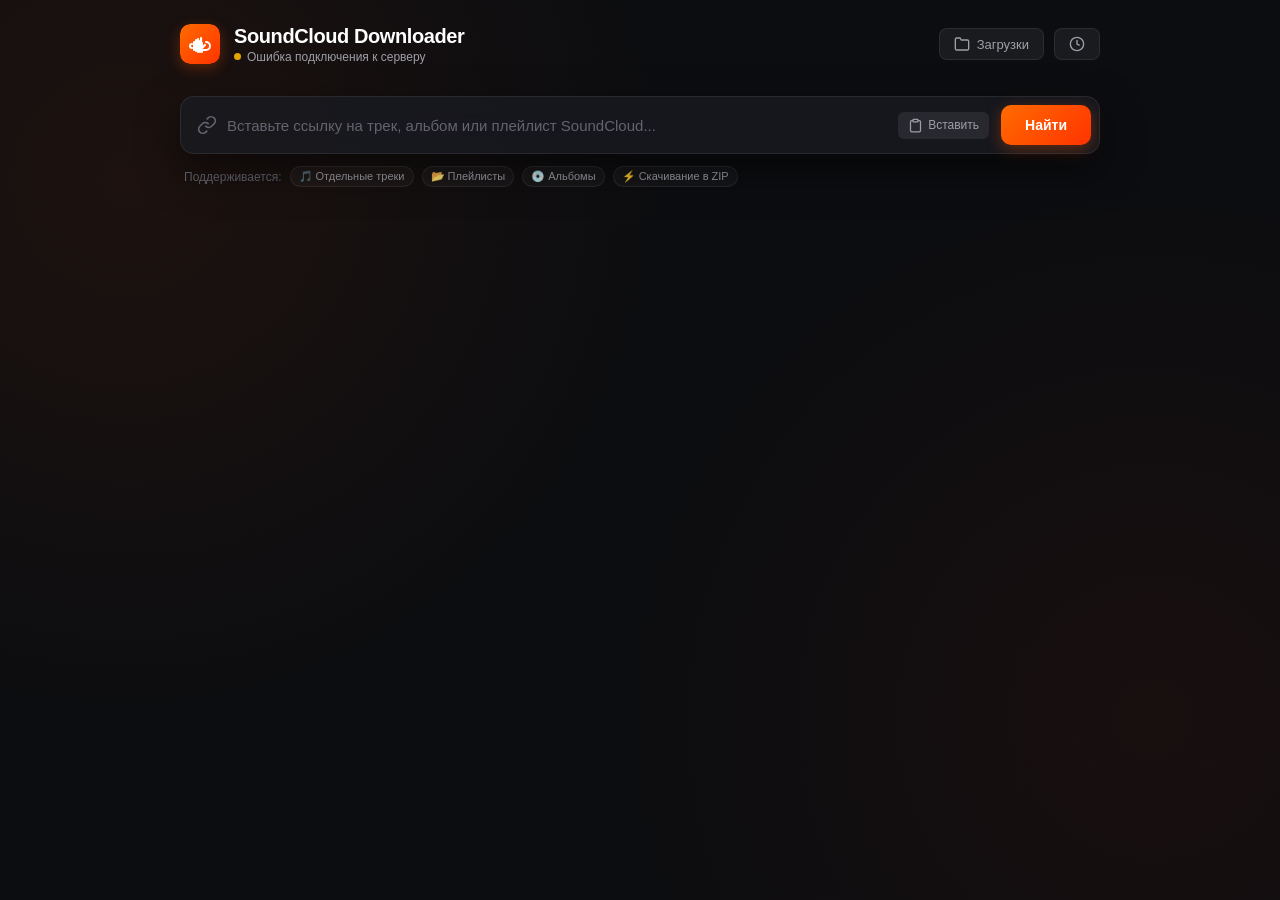
==== static/index.html @ 60feabe8 "feat: Initial commit of SoundCloud Downloader for macOS" ====
<!DOCTYPE html>
<html lang="ru">
<head>
  <meta charset="UTF-8">
  <meta name="viewport" content="width=device-width, initial-scale=1.0">
  <title>SoundCloud Downloader для Mac</title>
  <link rel="stylesheet" href="style.css">
  <link rel="preconnect" href="https://fonts.googleapis.com">
  <link rel="preconnect" href="https://fonts.gstatic.com" crossorigin>
  <link href="https://fonts.googleapis.com/css2?family=Inter:wght@400;500;600;700;800&display=swap" rel="stylesheet">
</head>
<body>
  <div class="window-container">
    <!-- Top Bar -->
    <header class="app-header">
      <div class="header-left">
        <div class="app-logo">
          <svg class="logo-icon" viewBox="0 0 40 40" fill="none">
            <rect width="40" height="40" rx="10" fill="url(#logo_grad)" />
            <!-- SoundCloud cloud & wave combined with download arrow -->
            <path d="M12 24C10.8954 24 10 23.1046 10 22C10 20.8954 10.8954 20 12 20M14 26V18M16 27V16M18 28V15M20 28V17M22 28V19" stroke="white" stroke-width="2" stroke-linecap="round"/>
            <path d="M26 18C28.2091 18 30 19.7909 30 22C30 24.2091 28.2091 26 26 26H22" stroke="white" stroke-width="2" stroke-linecap="round"/>
            <path d="M25 21L21 25M21 25L17 21M21 25V14" stroke="#FFF" stroke-width="2.2" stroke-linecap="round" stroke-linejoin="round"/>
            <defs>
              <linearGradient id="logo_grad" x1="0" y1="0" x2="40" y2="40" gradientUnits="userSpaceOnUse">
                <stop stop-color="#FF6B00"/>
                <stop offset="1" stop-color="#FF3300"/>
              </linearGradient>
            </defs>
          </svg>
        </div>
        <div class="header-titles">
          <h1 class="app-title">SoundCloud Downloader</h1>
          <div class="status-indicator" id="systemStatus">
            <span class="status-dot"></span>
            <span class="status-text" id="statusText">Проверка системы...</span>
          </div>
        </div>
      </div>

      <div class="header-right">
        <button class="nav-btn" id="folderBtn" title="Папка сохранения">
          <svg width="16" height="16" viewBox="0 0 24 24" fill="none" stroke="currentColor" stroke-width="2">
            <path d="M22 19a2 2 0 0 1-2 2H4a2 2 0 0 1-2-2V5a2 2 0 0 1 2-2h5l2 3h9a2 2 0 0 1 2 2z"></path>
          </svg>
          <span class="folder-label" id="currentFolderLabel">Загрузки</span>
        </button>
        <button class="nav-btn" id="historyBtn" title="История загрузок">
          <svg width="16" height="16" viewBox="0 0 24 24" fill="none" stroke="currentColor" stroke-width="2">
            <circle cx="12" cy="12" r="10"></circle>
            <polyline points="12 6 12 12 16 14"></polyline>
          </svg>
          <span class="badge" id="historyBadge" style="display: none;">0</span>
        </button>
      </div>
    </header>

    <!-- Smart Clipboard Detection Toast -->
    <div class="clipboard-toast" id="clipboardToast" style="display: none;">
      <div class="toast-left">
        <div class="toast-icon">📋</div>
        <div class="toast-info">
          <div class="toast-title">Ссылка SoundCloud в буфере обмена</div>
          <div class="toast-url" id="toastUrlText">https://soundcloud.com/...</div>
        </div>
      </div>
      <div class="toast-actions">
        <button class="toast-action-btn primary" id="toastLoadBtn">Загрузить</button>
        <button class="toast-action-btn dismiss" id="toastDismissBtn" title="Скрыть">&times;</button>
      </div>
    </div>

    <!-- Main Content Area -->
    <main class="main-content">
      <!-- Search & Input Section -->
      <section class="search-section">
        <div class="search-card">
          <div class="input-wrapper">
            <svg class="search-icon" width="20" height="20" viewBox="0 0 24 24" fill="none" stroke="currentColor" stroke-width="2">
              <path d="M10 13a5 5 0 0 0 7.54.54l3-3a5 5 0 0 0-7.07-7.07l-1.72 1.71"></path>
              <path d="M14 11a5 5 0 0 0-7.54-.54l-3 3a5 5 0 0 0 7.07 7.07l1.71-1.71"></path>
            </svg>
            <input 
              type="text" 
              id="urlInput" 
              placeholder="Вставьте ссылку на трек, альбом или плейлист SoundCloud..." 
              autocomplete="off" 
              spellcheck="false"
            />
            <div class="input-actions">
              <button class="action-btn" id="pasteBtn" title="Вставить из буфера обмена">
                <svg width="15" height="15" viewBox="0 0 24 24" fill="none" stroke="currentColor" stroke-width="2">
                  <path d="M16 4h2a2 2 0 0 1 2 2v14a2 2 0 0 1-2 2H6a2 2 0 0 1-2-2V6a2 2 0 0 1 2-2h2"></path>
                  <rect x="8" y="2" width="8" height="4" rx="1" ry="1"></rect>
                </svg>
                <span>Вставить</span>
              </button>
              <button class="action-btn icon-only" id="clearBtn" title="Очистить" style="display: none;">
                <svg width="14" height="14" viewBox="0 0 24 24" fill="none" stroke="currentColor" stroke-width="2">
                  <line x1="18" y1="6" x2="6" y2="18"></line>
                  <line x1="6" y1="6" x2="18" y2="18"></line>
                </svg>
              </button>
            </div>
          </div>
          <button class="submit-btn" id="fetchBtn">
            <span class="btn-text">Найти</span>
            <div class="spinner" id="fetchSpinner" style="display: none;"></div>
          </button>
        </div>

        <div class="quick-hints">
          <span class="hint-title">Поддерживается:</span>
          <span class="hint-tag">🎵 Отдельные треки</span>
          <span class="hint-tag">📂 Плейлисты</span>
          <span class="hint-tag">💿 Альбомы</span>
          <span class="hint-tag">⚡ Скачивание в ZIP</span>
        </div>
      </section>

      <!-- Error Banner -->
      <div class="alert-banner" id="errorBanner" style="display: none;">
        <svg width="18" height="18" viewBox="0 0 24 24" fill="none" stroke="currentColor" stroke-width="2">
          <circle cx="12" cy="12" r="10"></circle>
          <line x1="12" y1="8" x2="12" y2="12"></line>
          <line x1="12" y1="16" x2="12.01" y2="16"></line>
        </svg>
        <span id="errorMessage">Ошибка загрузки данных</span>
        <button class="alert-close" id="errorCloseBtn">&times;</button>
      </div>

      <!-- Result Container (Populated when info is loaded) -->
      <section class="result-section" id="resultSection" style="display: none;">
        <!-- Single Track Card -->
        <div class="media-card track-view" id="trackView" style="display: none;">
          <div class="media-main">
            <div class="artwork-wrapper">
              <img id="trackArtwork" src="" alt="Cover" class="media-artwork"/>
              <div class="ambient-glow" id="trackGlow"></div>
              <div class="type-pill">Трек</div>
            </div>
            <div class="media-details">
              <div class="artist-row">
                <span class="artist-name" id="trackArtist">Артист</span>
              </div>
              <h2 class="media-title" id="trackTitle">Название трека</h2>
              <div class="media-meta">
                <span class="meta-item" id="trackDuration">--:--</span>
                <span class="meta-dot">•</span>
                <span class="meta-item" id="trackGenre">SoundCloud</span>
              </div>

              <!-- Source Stream Info Badge -->
              <div class="source-info-bar" id="trackSourceBar">
                <div class="source-badge">
                  <span class="source-icon">⚡</span>
                  <span class="source-label">Исходный стрим SoundCloud:</span>
                  <strong class="source-value" id="trackSourceValue">Определение...</strong>
                </div>
                <div class="source-sub" id="trackSourceSub">Максимально доступное качество на серверах SoundCloud</div>
              </div>
            </div>
          </div>

          <div class="download-config-panel">
            <h3 class="config-title">Настройки качества:</h3>
            <div class="quality-grid" id="trackQualityGrid">
              <!-- Dynamically populated or default options -->
            </div>

            <!-- Quality notice / warning for FLAC, WAV, Direct -->
            <div class="quality-notice" id="trackQualityNotice" style="display: none;">
              <svg width="16" height="16" viewBox="0 0 24 24" fill="none" stroke="currentColor" stroke-width="2">
                <circle cx="12" cy="12" r="10"></circle>
                <line x1="12" y1="16" x2="12" y2="12"></line>
                <line x1="12" y1="8" x2="12.01" y2="8"></line>
              </svg>
              <span id="trackQualityNoticeText"></span>
            </div>

            <div class="options-row">
              <label class="toggle-control">
                <input type="checkbox" id="trackEmbedArtwork" checked>
                <span class="toggle-slider"></span>
                <span class="toggle-text">Вшить оригинальную обложку</span>
              </label>
              <label class="toggle-control">
                <input type="checkbox" id="trackEmbedMetadata" checked>
                <span class="toggle-slider"></span>
                <span class="toggle-text">Записать ID3 теги (Артист, Название)</span>
              </label>
              <label class="toggle-control" title="Увеличивает громкость только тех треков, которые записаны слишком тихо. Обычные громкие треки оставляет без изменений.">
                <input type="checkbox" id="trackNormalizeQuiet" checked>
                <span class="toggle-slider"></span>
                <span class="toggle-text">⚡ Умное усиление тихих треков</span>
              </label>
            </div>

            <div class="cta-row">
              <button class="primary-download-btn" id="downloadTrackBtn">
                <svg width="18" height="18" viewBox="0 0 24 24" fill="none" stroke="currentColor" stroke-width="2.5">
                  <path d="M21 15v4a2 2 0 0 1-2 2H5a2 2 0 0 1-2-2v-4"></path>
                  <polyline points="7 10 12 15 17 10"></polyline>
                  <line x1="12" y1="15" x2="12" y2="3"></line>
                </svg>
                <span id="downloadTrackBtnText">Скачать трек</span>
              </button>
            </div>
          </div>
        </div>

        <!-- Playlist / Album Card -->
        <div class="media-card playlist-view" id="playlistView" style="display: none;">
          <div class="playlist-header">
            <div class="artwork-wrapper">
              <img id="playlistArtwork" src="" alt="Playlist Cover" class="media-artwork"/>
              <div class="ambient-glow" id="playlistGlow"></div>
              <div class="type-pill" id="playlistTypeBadge">Плейлист</div>
            </div>
            <div class="playlist-info">
              <div class="artist-row">
                <span class="artist-name" id="playlistArtist">Артист</span>
              </div>
              <h2 class="media-title" id="playlistTitle">Название альбома</h2>
              <div class="playlist-stats">
                <span class="stat-pill" id="playlistTrackCount">0 треков</span>
                <span class="stat-pill" id="playlistDuration">0 мин</span>
              </div>
              <div class="source-info-bar" id="playlistSourceBar">
                <div class="source-badge">
                  <span class="source-icon">⚡</span>
                  <span class="source-label">Исходный стрим SoundCloud:</span>
                  <strong class="source-value" id="playlistSourceValue">Определение...</strong>
                </div>
              </div>
            </div>
          </div>

          <!-- Playlist Download Format Selection -->
          <div class="download-format-box">
            <div class="box-title">Формат сохранения плейлиста:</div>
            <div class="format-choice-cards">
              <div class="choice-card active" id="choiceZip" data-format="zip">
                <div class="choice-icon">
                  <svg width="24" height="24" viewBox="0 0 24 24" fill="none" stroke="currentColor" stroke-width="2">
                    <path d="M21 16V8a2 2 0 0 0-1-1.73l-7-4a2 2 0 0 0-2 0l-7 4A2 2 0 0 0 3 8v8a2 2 0 0 0 1 1.73l7 4a2 2 0 0 0 2 0l7-4A2 2 0 0 0 21 16z"></path>
                    <polyline points="3.27 6.96 12 12.01 20.73 6.96"></polyline>
                    <line x1="12" y1="22.08" x2="12" y2="12"></line>
                  </svg>
                </div>
                <div class="choice-content">
                  <div class="choice-title">Архив .ZIP</div>
                  <div class="choice-desc">Все треки упакованы в один ZIP-файл с номерами и обложками</div>
                </div>
                <div class="choice-badge">Рекомендуется</div>
              </div>

              <div class="choice-card" id="choiceFolder" data-format="folder">
                <div class="choice-icon">
                  <svg width="24" height="24" viewBox="0 0 24 24" fill="none" stroke="currentColor" stroke-width="2">
                    <path d="M22 19a2 2 0 0 1-2 2H4a2 2 0 0 1-2-2V5a2 2 0 0 1 2-2h5l2 3h9a2 2 0 0 1 2 2z"></path>
                  </svg>
                </div>
                <div class="choice-content">
                  <div class="choice-title">Папка с треками</div>
                  <div class="choice-desc">Каждый трек скачивается отдельным файлом в папку альбома</div>
                </div>
              </div>
            </div>
          </div>

          <!-- Quality Selection for Playlist -->
          <div class="playlist-quality-panel">
            <div class="config-title">Качество аудио для всех треков:</div>
            <div class="quality-grid" id="playlistQualityGrid">
              <!-- Dynamically populated -->
            </div>
            <div class="quality-notice" id="playlistQualityNotice" style="display: none;">
              <svg width="16" height="16" viewBox="0 0 24 24" fill="none" stroke="currentColor" stroke-width="2">
                <circle cx="12" cy="12" r="10"></circle>
                <line x1="12" y1="16" x2="12" y2="12"></line>
                <line x1="12" y1="16" x2="12.01" y2="16"></line>
              </svg>
              <span id="playlistQualityNoticeText"></span>
            </div>
          </div>

          <!-- Track List Table with Selection Checkboxes -->
          <div class="tracklist-container">
            <div class="tracklist-header-row">
              <div class="header-selection">
                <label class="custom-checkbox">
                  <input type="checkbox" id="selectAllCheckbox" checked>
                  <span class="checkmark"></span>
                </label>
                <span class="tracklist-heading" id="selectionStatus">Выбрано всех: 0</span>
              </div>
              <div class="header-actions">
                <button class="text-btn" id="selectNoneBtn">Снять выбор</button>
              </div>
            </div>

            <div class="tracklist-scrollable" id="tracklistItems">
              <!-- Track rows injected by JS -->
            </div>
          </div>

          <div class="options-row playlist-options">
            <label class="toggle-control" title="Увеличивает громкость только тех треков в плейлисте, которые записаны слишком тихо. Обычные громкие треки оставляет без изменений.">
              <input type="checkbox" id="playlistNormalizeQuiet" checked>
              <span class="toggle-slider"></span>
              <span class="toggle-text">⚡ Умное усиление тихих треков</span>
            </label>
          </div>

          <div class="cta-row playlist-cta">
            <button class="primary-download-btn" id="downloadPlaylistBtn">
              <svg width="20" height="20" viewBox="0 0 24 24" fill="none" stroke="currentColor" stroke-width="2.5">
                <path d="M21 15v4a2 2 0 0 1-2 2H5a2 2 0 0 1-2-2v-4"></path>
                <polyline points="7 10 12 15 17 10"></polyline>
                <line x1="12" y1="15" x2="12" y2="3"></line>
              </svg>
              <span id="downloadPlaylistBtnText">Скачать ZIP-архив</span>
            </button>
          </div>
        </div>
      </section>
    </main>

    <!-- Download Progress Modal -->
    <div class="modal-backdrop" id="progressModal" style="display: none;">
      <div class="modal-card">
        <div class="modal-header">
          <div class="pulse-icon">
            <svg width="24" height="24" viewBox="0 0 24 24" fill="none" stroke="#FF5500" stroke-width="2">
              <path d="M21 15v4a2 2 0 0 1-2 2H5a2 2 0 0 1-2-2v-4"></path>
              <polyline points="7 10 12 15 17 10"></polyline>
              <line x1="12" y1="15" x2="12" y2="3"></line>
            </svg>
          </div>
          <div class="modal-title-box">
            <h3 class="modal-title" id="progressModalTitle">Скачивание...</h3>
            <p class="modal-subtitle" id="progressModalSubtitle">Пожалуйста, подождите</p>
          </div>
        </div>

        <div class="progress-container">
          <div class="progress-bar-bg">
            <div class="progress-bar-fill" id="progressBarFill" style="width: 0%;"></div>
          </div>
          <div class="progress-stats">
            <span class="pct-text" id="progressPercent">0%</span>
            <span class="speed-text" id="progressSpeed"></span>
            <span class="eta-text" id="progressEta"></span>
          </div>
        </div>

        <div class="current-task-detail" id="progressCurrentDetail">
          Инициализация...
        </div>

        <div class="modal-actions">
          <button class="secondary-btn" id="cancelDownloadBtn">Отмена</button>
        </div>
      </div>
    </div>

    <!-- Success Modal -->
    <div class="modal-backdrop" id="successModal" style="display: none;">
      <div class="modal-card success-card">
        <div class="success-icon-wrapper">
          <svg width="40" height="40" viewBox="0 0 24 24" fill="none" stroke="#00C853" stroke-width="2.5">
            <path d="M22 11.08V12a10 10 0 1 1-5.93-9.14"></path>
            <polyline points="22 4 12 14.01 9 11.01"></polyline>
          </svg>
        </div>

        <h3 class="modal-title">Загрузка успешно завершена!</h3>
        <div class="success-file-box">
          <div class="file-name" id="successFileName">track.mp3</div>
          <div class="file-size" id="successFileSize">12.5 MB</div>
          <div class="file-path" id="successFilePath">/Users/mihail/Downloads</div>
        </div>

        <div class="modal-actions success-actions">
          <button class="primary-download-btn finder-btn" id="revealFinderBtn">
            <svg width="18" height="18" viewBox="0 0 24 24" fill="none" stroke="currentColor" stroke-width="2">
              <path d="M22 19a2 2 0 0 1-2 2H4a2 2 0 0 1-2-2V5a2 2 0 0 1 2-2h5l2 3h9a2 2 0 0 1 2 2z"></path>
            </svg>
            <span>Показать в Finder</span>
          </button>
          <a id="browserDownloadLink" class="secondary-btn" href="#" download>
            <svg width="16" height="16" viewBox="0 0 24 24" fill="none" stroke="currentColor" stroke-width="2">
              <path d="M21 15v4a2 2 0 0 1-2 2H5a2 2 0 0 1-2-2v-4"></path>
              <polyline points="7 10 12 15 17 10"></polyline>
              <line x1="12" y1="15" x2="12" y2="3"></line>
            </svg>
            <span>Сохранить через браузер</span>
          </a>
          <button class="text-btn close-success-btn" id="closeSuccessBtn">Скачать ещё</button>
        </div>
      </div>
    </div>

    <!-- History Drawer Modal -->
    <div class="modal-backdrop" id="historyModal" style="display: none;">
      <div class="modal-card history-card">
        <div class="modal-header">
          <h3 class="modal-title">Недавние загрузки</h3>
          <button class="alert-close" id="closeHistoryBtn">&times;</button>
        </div>
        <div class="history-list" id="historyListContainer">
          <div class="empty-history" id="emptyHistoryMsg">В этой сессии ещё нет загрузок</div>
        </div>
      </div>
    </div>

  </div>

  <script src="app.js"></script>
</body>
</html>
---- static/style.css ----
:root {
  --bg-base: #0c0d10;
  --bg-card: rgba(26, 28, 35, 0.72);
  --bg-card-hover: rgba(35, 38, 48, 0.85);
  --border-subtle: rgba(255, 255, 255, 0.08);
  --border-focus: rgba(255, 85, 0, 0.5);
  --text-main: #FFFFFF;
  --text-secondary: #9E9EA7;
  --text-muted: #64646E;
  --sc-orange: #FF5500;
  --sc-orange-hover: #FF6A1A;
  --sc-gradient: linear-gradient(135deg, #FF6B00 0%, #FF3300 100%);
  --success: #00C853;
  --error: #FF3B30;
  --font-stack: -apple-system, BlinkMacSystemFont, "SF Pro Display", "SF Pro Text", "Helvetica Neue", sans-serif;
  --radius-sm: 8px;
  --radius-md: 14px;
  --radius-lg: 20px;
  --shadow-main: 0 16px 40px rgba(0, 0, 0, 0.5);
}

* {
  box-sizing: border-box;
  margin: 0;
  padding: 0;
}

body {
  font-family: var(--font-stack);
  background: var(--bg-base);
  color: var(--text-main);
  min-height: 100vh;
  overflow-x: hidden;
  user-select: none;
  -webkit-font-smoothing: antialiased;
  background-image: 
    radial-gradient(circle at 10% 20%, rgba(255, 85, 0, 0.07) 0%, transparent 40%),
    radial-gradient(circle at 90% 80%, rgba(255, 51, 0, 0.05) 0%, transparent 40%);
  background-attachment: fixed;
}

.window-container {
  max-width: 960px;
  margin: 0 auto;
  padding: 24px 20px 60px 20px;
  display: flex;
  flex-direction: column;
  gap: 24px;
}

/* Header */
.app-header {
  display: flex;
  justify-content: space-between;
  align-items: center;
  padding-bottom: 8px;
}

.header-left {
  display: flex;
  align-items: center;
  gap: 14px;
}

.app-logo {
  width: 40px;
  height: 40px;
  border-radius: 10px;
  overflow: hidden;
  box-shadow: 0 4px 14px rgba(255, 85, 0, 0.3);
}

.header-titles .app-title {
  font-size: 20px;
  font-weight: 700;
  letter-spacing: -0.4px;
  color: var(--text-main);
}

.status-indicator {
  display: flex;
  align-items: center;
  gap: 6px;
  font-size: 12px;
  color: var(--text-secondary);
  margin-top: 2px;
}

.status-dot {
  width: 7px;
  height: 7px;
  border-radius: 50%;
  background: #E5A500;
  transition: background 0.3s ease;
}

.status-dot.ready {
  background: var(--success);
  box-shadow: 0 0 8px rgba(0, 200, 83, 0.6);
}

.header-right {
  display: flex;
  align-items: center;
  gap: 10px;
}

.nav-btn {
  background: rgba(255, 255, 255, 0.06);
  border: 1px solid var(--border-subtle);
  color: var(--text-secondary);
  padding: 7px 14px;
  border-radius: var(--radius-sm);
  font-family: inherit;
  font-size: 13px;
  font-weight: 500;
  cursor: pointer;
  display: flex;
  align-items: center;
  gap: 7px;
  transition: all 0.2s ease;
}

.nav-btn:hover {
  background: rgba(255, 255, 255, 0.12);
  color: var(--text-main);
  border-color: rgba(255, 255, 255, 0.2);
}

.badge {
  background: var(--sc-orange);
  color: white;
  font-size: 10px;
  font-weight: 700;
  padding: 1px 6px;
  border-radius: 10px;
}

/* Clipboard Smart Detection Toast */
.clipboard-toast {
  background: rgba(30, 32, 40, 0.95);
  backdrop-filter: blur(24px);
  -webkit-backdrop-filter: blur(24px);
  border: 1px solid rgba(255, 85, 0, 0.4);
  box-shadow: 0 10px 30px rgba(0, 0, 0, 0.6), 0 0 16px rgba(255, 85, 0, 0.2);
  border-radius: var(--radius-md);
  padding: 12px 16px;
  display: flex;
  align-items: center;
  justify-content: space-between;
  gap: 14px;
  animation: slideDownToast 0.3s cubic-bezier(0.16, 1, 0.3, 1);
}

@keyframes slideDownToast {
  from { opacity: 0; transform: translateY(-12px); }
  to { opacity: 1; transform: translateY(0); }
}

.toast-left {
  display: flex;
  align-items: center;
  gap: 12px;
  overflow: hidden;
}

.toast-icon {
  font-size: 20px;
  flex-shrink: 0;
}

.toast-info {
  display: flex;
  flex-direction: column;
  overflow: hidden;
}

.toast-title {
  font-size: 13px;
  font-weight: 600;
  color: var(--text-main);
}

.toast-url {
  font-size: 11px;
  color: #FFAA77;
  white-space: nowrap;
  overflow: hidden;
  text-overflow: ellipsis;
  max-width: 460px;
}

.toast-actions {
  display: flex;
  align-items: center;
  gap: 8px;
  flex-shrink: 0;
}

.toast-action-btn {
  font-family: inherit;
  font-size: 12px;
  font-weight: 600;
  border: none;
  cursor: pointer;
  border-radius: 6px;
  transition: all 0.15s ease;
}

.toast-action-btn.primary {
  background: var(--sc-gradient);
  color: white;
  padding: 6px 14px;
  box-shadow: 0 2px 10px rgba(255, 85, 0, 0.3);
}

.toast-action-btn.primary:hover {
  transform: translateY(-1px);
  box-shadow: 0 4px 14px rgba(255, 85, 0, 0.5);
}

.toast-action-btn.dismiss {
  background: rgba(255, 255, 255, 0.08);
  color: var(--text-muted);
  width: 26px;
  height: 26px;
  display: flex;
  align-items: center;
  justify-content: center;
  font-size: 16px;
  border-radius: 50%;
}

.toast-action-btn.dismiss:hover {
  background: rgba(255, 255, 255, 0.16);
  color: var(--text-main);
}

/* Search Card */
.search-section {
  display: flex;
  flex-direction: column;
  gap: 12px;
}

.search-card {
  background: var(--bg-card);
  backdrop-filter: blur(28px);
  -webkit-backdrop-filter: blur(28px);
  border: 1px solid var(--border-subtle);
  border-radius: var(--radius-md);
  padding: 8px 8px 8px 16px;
  display: flex;
  align-items: center;
  gap: 12px;
  box-shadow: var(--shadow-main);
  transition: border-color 0.2s ease, box-shadow 0.2s ease;
}

.search-card:focus-within {
  border-color: var(--border-focus);
  box-shadow: 0 16px 40px rgba(0, 0, 0, 0.5), 0 0 0 1px var(--sc-orange);
}

.input-wrapper {
  flex: 1;
  display: flex;
  align-items: center;
  gap: 10px;
}

.search-icon {
  color: var(--text-muted);
  flex-shrink: 0;
}

#urlInput {
  flex: 1;
  background: transparent;
  border: none;
  outline: none;
  color: var(--text-main);
  font-size: 15px;
  font-family: inherit;
}

#urlInput::placeholder {
  color: var(--text-muted);
}

.input-actions {
  display: flex;
  align-items: center;
  gap: 6px;
}

.action-btn {
  background: rgba(255, 255, 255, 0.08);
  border: none;
  color: var(--text-secondary);
  padding: 6px 10px;
  border-radius: 6px;
  font-family: inherit;
  font-size: 12px;
  font-weight: 500;
  cursor: pointer;
  display: flex;
  align-items: center;
  gap: 5px;
  transition: all 0.15s ease;
}

.action-btn:hover {
  background: rgba(255, 255, 255, 0.15);
  color: var(--text-main);
}

.action-btn.icon-only {
  padding: 6px 7px;
}

.submit-btn {
  background: var(--sc-gradient);
  border: none;
  color: white;
  padding: 10px 22px;
  border-radius: 10px;
  font-family: inherit;
  font-size: 14px;
  font-weight: 600;
  cursor: pointer;
  display: flex;
  align-items: center;
  justify-content: center;
  box-shadow: 0 4px 15px rgba(255, 85, 0, 0.35);
  transition: all 0.2s ease;
  min-width: 90px;
  height: 40px;
}

.submit-btn:hover {
  transform: translateY(-1px);
  box-shadow: 0 6px 20px rgba(255, 85, 0, 0.5);
}

.submit-btn:active {
  transform: translateY(0);
}

.spinner {
  width: 18px;
  height: 18px;
  border: 2px solid rgba(255, 255, 255, 0.3);
  border-top-color: white;
  border-radius: 50%;
  animation: spin 0.8s linear infinite;
}

@keyframes spin {
  to { transform: rotate(360deg); }
}

.quick-hints {
  display: flex;
  align-items: center;
  gap: 8px;
  flex-wrap: wrap;
  padding-left: 4px;
}

.hint-title {
  font-size: 12px;
  color: var(--text-muted);
}

.hint-tag {
  font-size: 11px;
  background: rgba(255, 255, 255, 0.04);
  border: 1px solid var(--border-subtle);
  padding: 3px 8px;
  border-radius: 12px;
  color: var(--text-secondary);
}

/* Alert Banner */
.alert-banner {
  background: rgba(255, 59, 48, 0.15);
  border: 1px solid rgba(255, 59, 48, 0.3);
  color: #FF857F;
  padding: 12px 16px;
  border-radius: var(--radius-sm);
  display: flex;
  align-items: center;
  gap: 10px;
  font-size: 13px;
  animation: fadeIn 0.2s ease;
}

.alert-close {
  margin-left: auto;
  background: transparent;
  border: none;
  color: #FF857F;
  font-size: 18px;
  cursor: pointer;
}

/* Result Section */
.result-section {
  animation: slideUp 0.3s cubic-bezier(0.16, 1, 0.3, 1);
}

@keyframes slideUp {
  from { opacity: 0; transform: translateY(16px); }
  to { opacity: 1; transform: translateY(0); }
}

@keyframes fadeIn {
  from { opacity: 0; }
  to { opacity: 1; }
}

.media-card {
  background: var(--bg-card);
  backdrop-filter: blur(28px);
  -webkit-backdrop-filter: blur(28px);
  border: 1px solid var(--border-subtle);
  border-radius: var(--radius-lg);
  padding: 24px;
  display: flex;
  flex-direction: column;
  gap: 22px;
  box-shadow: var(--shadow-main);
}

/* Single Track View */
.media-main {
  display: flex;
  gap: 22px;
  align-items: center;
}

.artwork-wrapper {
  position: relative;
  width: 140px;
  height: 140px;
  flex-shrink: 0;
  border-radius: 14px;
  overflow: visible;
}

.media-artwork {
  width: 100%;
  height: 100%;
  object-fit: cover;
  border-radius: 14px;
  position: relative;
  z-index: 2;
  box-shadow: 0 8px 24px rgba(0, 0, 0, 0.4);
}

.ambient-glow {
  position: absolute;
  top: 10px;
  left: 10px;
  right: 10px;
  bottom: -6px;
  border-radius: 20px;
  filter: blur(20px);
  opacity: 0.6;
  z-index: 1;
  background-size: cover;
}

.type-pill {
  position: absolute;
  top: 8px;
  left: 8px;
  background: rgba(0, 0, 0, 0.65);
  backdrop-filter: blur(8px);
  color: white;
  font-size: 10px;
  font-weight: 700;
  text-transform: uppercase;
  padding: 2px 7px;
  border-radius: 6px;
  z-index: 3;
}

.media-details {
  flex: 1;
  display: flex;
  flex-direction: column;
  gap: 6px;
}

.artist-row {
  display: flex;
  align-items: center;
}

.artist-name {
  font-size: 14px;
  color: var(--sc-orange);
  font-weight: 600;
}

.media-title {
  font-size: 22px;
  font-weight: 700;
  color: var(--text-main);
  line-height: 1.25;
}

.media-meta {
  display: flex;
  align-items: center;
  gap: 8px;
  font-size: 13px;
  color: var(--text-secondary);
  margin-top: 4px;
}

.meta-dot {
  color: var(--text-muted);
}

/* Source stream info bar */
.source-info-bar {
  display: flex;
  flex-direction: column;
  gap: 3px;
  margin-top: 8px;
}

.source-badge {
  display: inline-flex;
  align-items: center;
  gap: 6px;
  background: rgba(255, 85, 0, 0.08);
  border: 1px solid rgba(255, 85, 0, 0.25);
  border-radius: 8px;
  padding: 4px 10px;
  font-size: 12px;
  color: var(--text-secondary);
  width: fit-content;
}

.source-icon {
  font-size: 13px;
}

.source-value {
  color: #FF8533;
  font-weight: 700;
}

.source-sub {
  font-size: 11px;
  color: var(--text-muted);
  padding-left: 2px;
}

/* Quality notice */
.quality-notice {
  background: rgba(0, 122, 255, 0.1);
  border: 1px solid rgba(0, 122, 255, 0.25);
  color: #82B1FF;
  padding: 10px 14px;
  border-radius: var(--radius-sm);
  display: flex;
  align-items: flex-start;
  gap: 10px;
  font-size: 12px;
  line-height: 1.45;
  margin-top: 10px;
  animation: fadeIn 0.2s ease;
}

.quality-notice svg {
  flex-shrink: 0;
  margin-top: 1px;
}

.q-badge {
  font-size: 9px;
  font-weight: 700;
  padding: 2px 6px;
  border-radius: 4px;
  background: rgba(255, 255, 255, 0.08);
  color: var(--text-secondary);
  margin-left: 6px;
}

.quality-option-card.selected .q-badge {
  background: rgba(255, 85, 0, 0.3);
  color: #FFAA77;
}

/* Playlist Header */
.playlist-header {
  display: flex;
  gap: 22px;
  align-items: center;
}

.playlist-info {
  flex: 1;
  display: flex;
  flex-direction: column;
  gap: 8px;
}

.playlist-stats {
  display: flex;
  gap: 8px;
}

.stat-pill {
  background: rgba(255, 255, 255, 0.08);
  font-size: 12px;
  font-weight: 500;
  padding: 4px 10px;
  border-radius: 8px;
  color: var(--text-secondary);
}

/* Download Format Box (ZIP vs Folder) */
.download-format-box {
  background: rgba(0, 0, 0, 0.25);
  border: 1px solid var(--border-subtle);
  border-radius: var(--radius-md);
  padding: 16px;
  display: flex;
  flex-direction: column;
  gap: 12px;
}

.box-title, .config-title {
  font-size: 13px;
  font-weight: 600;
  color: var(--text-secondary);
  text-transform: uppercase;
  letter-spacing: 0.5px;
}

.format-choice-cards {
  display: grid;
  grid-template-columns: 1fr 1fr;
  gap: 12px;
}

.choice-card {
  background: rgba(255, 255, 255, 0.04);
  border: 1px solid var(--border-subtle);
  border-radius: var(--radius-sm);
  padding: 14px;
  display: flex;
  align-items: flex-start;
  gap: 12px;
  cursor: pointer;
  position: relative;
  transition: all 0.2s ease;
}

.choice-card:hover {
  background: rgba(255, 255, 255, 0.08);
}

.choice-card.active {
  background: rgba(255, 85, 0, 0.1);
  border-color: var(--sc-orange);
}

.choice-icon {
  color: var(--sc-orange);
  margin-top: 2px;
}

.choice-title {
  font-size: 14px;
  font-weight: 600;
  color: var(--text-main);
  margin-bottom: 2px;
}

.choice-desc {
  font-size: 11px;
  color: var(--text-secondary);
  line-height: 1.4;
}

.choice-badge {
  position: absolute;
  top: 8px;
  right: 8px;
  background: var(--sc-gradient);
  color: white;
  font-size: 9px;
  font-weight: 700;
  padding: 2px 6px;
  border-radius: 6px;
}

/* Quality Grid */
.quality-grid {
  display: grid;
  grid-template-columns: repeat(auto-fit, minmax(210px, 1fr));
  gap: 8px;
  margin-top: 10px;
}

.quality-option-card {
  background: rgba(255, 255, 255, 0.04);
  border: 1px solid var(--border-subtle);
  border-radius: 10px;
  padding: 10px 14px;
  cursor: pointer;
  display: flex;
  align-items: center;
  justify-content: space-between;
  transition: all 0.15s ease;
}

.quality-option-card:hover {
  background: rgba(255, 255, 255, 0.09);
}

.quality-option-card.selected {
  background: rgba(255, 85, 0, 0.15);
  border-color: var(--sc-orange);
}

.q-title-row {
  display: flex;
  align-items: center;
  gap: 6px;
  flex-wrap: wrap;
  margin-bottom: 2px;
}

.q-title-row .q-badge {
  margin-left: 0;
}

.q-label-box .q-title {
  font-size: 13px;
  font-weight: 600;
  color: var(--text-main);
}

.q-size-tag {
  font-size: 10px;
  font-weight: 700;
  padding: 1px 6px;
  border-radius: 5px;
  background: rgba(255, 85, 0, 0.12);
  color: #FFAA77;
  border: 1px solid rgba(255, 85, 0, 0.25);
  letter-spacing: 0.2px;
  white-space: nowrap;
}

.quality-option-card.selected .q-size-tag {
  background: var(--sc-orange);
  color: #FFFFFF;
  border-color: var(--sc-orange);
}

.q-label-box .q-sub {
  font-size: 11px;
  color: var(--text-secondary);
}

.q-check-dot {
  width: 14px;
  height: 14px;
  border-radius: 50%;
  border: 2px solid var(--border-subtle);
  display: flex;
  align-items: center;
  justify-content: center;
}

.quality-option-card.selected .q-check-dot {
  border-color: var(--sc-orange);
  background: var(--sc-orange);
}

/* Toggles */
.options-row {
  display: flex;
  gap: 20px;
  flex-wrap: wrap;
  margin-top: 14px;
}

.toggle-control {
  display: flex;
  align-items: center;
  gap: 10px;
  cursor: pointer;
}

.toggle-control input {
  display: none;
}

.toggle-slider {
  width: 34px;
  height: 20px;
  background: rgba(255, 255, 255, 0.15);
  border-radius: 20px;
  position: relative;
  transition: background 0.2s ease;
}

.toggle-slider::after {
  content: "";
  position: absolute;
  width: 16px;
  height: 16px;
  border-radius: 50%;
  background: white;
  top: 2px;
  left: 2px;
  transition: transform 0.2s cubic-bezier(0.16, 1, 0.3, 1);
}

.toggle-control input:checked + .toggle-slider {
  background: var(--sc-orange);
}

.toggle-control input:checked + .toggle-slider::after {
  transform: translateX(14px);
}

.toggle-text {
  font-size: 13px;
  color: var(--text-secondary);
}

/* Tracklist */
.tracklist-container {
  background: rgba(0, 0, 0, 0.25);
  border: 1px solid var(--border-subtle);
  border-radius: var(--radius-md);
  overflow: hidden;
  display: flex;
  flex-direction: column;
}

.tracklist-header-row {
  display: flex;
  justify-content: space-between;
  align-items: center;
  padding: 12px 16px;
  background: rgba(255, 255, 255, 0.02);
  border-bottom: 1px solid var(--border-subtle);
}

.header-selection {
  display: flex;
  align-items: center;
  gap: 10px;
}

.tracklist-heading {
  font-size: 13px;
  font-weight: 600;
  color: var(--text-main);
}

.text-btn {
  background: transparent;
  border: none;
  color: var(--sc-orange);
  font-family: inherit;
  font-size: 12px;
  font-weight: 500;
  cursor: pointer;
}

.text-btn:hover {
  text-decoration: underline;
}

.tracklist-scrollable {
  max-height: 260px;
  overflow-y: auto;
}

.track-row {
  display: flex;
  align-items: center;
  gap: 12px;
  padding: 10px 16px;
  border-bottom: 1px solid rgba(255, 255, 255, 0.04);
  transition: background 0.15s ease;
}

.track-row:last-child {
  border-bottom: none;
}

.track-row:hover {
  background: rgba(255, 255, 255, 0.04);
}

.track-num {
  font-size: 12px;
  color: var(--text-muted);
  width: 22px;
  text-align: right;
  flex-shrink: 0;
}

.track-row-info {
  flex: 1;
  display: flex;
  flex-direction: column;
  overflow: hidden;
}

.track-row-title {
  font-size: 13px;
  font-weight: 500;
  color: var(--text-main);
  white-space: nowrap;
  overflow: hidden;
  text-overflow: ellipsis;
}

.track-row-artist {
  font-size: 11px;
  color: var(--text-muted);
}

.track-row-dur {
  font-size: 12px;
  color: var(--text-secondary);
  flex-shrink: 0;
}

/* Custom Checkbox */
.custom-checkbox {
  position: relative;
  display: inline-block;
  width: 18px;
  height: 18px;
  cursor: pointer;
}

.custom-checkbox input {
  opacity: 0;
  width: 0;
  height: 0;
}

.checkmark {
  position: absolute;
  top: 0;
  left: 0;
  height: 18px;
  width: 18px;
  background: rgba(255, 255, 255, 0.08);
  border: 1px solid var(--border-subtle);
  border-radius: 4px;
  transition: all 0.15s ease;
}

.custom-checkbox input:checked ~ .checkmark {
  background: var(--sc-orange);
  border-color: var(--sc-orange);
}

.checkmark:after {
  content: "";
  position: absolute;
  display: none;
  left: 6px;
  top: 2px;
  width: 4px;
  height: 9px;
  border: solid white;
  border-width: 0 2px 2px 0;
  transform: rotate(45deg);
}

.custom-checkbox input:checked ~ .checkmark:after {
  display: block;
}

/* CTA Buttons */
.cta-row {
  margin-top: 10px;
}

.primary-download-btn {
  width: 100%;
  background: var(--sc-gradient);
  border: none;
  color: white;
  padding: 14px 24px;
  border-radius: var(--radius-sm);
  font-family: inherit;
  font-size: 15px;
  font-weight: 700;
  cursor: pointer;
  display: flex;
  align-items: center;
  justify-content: center;
  gap: 10px;
  box-shadow: 0 6px 20px rgba(255, 85, 0, 0.35);
  transition: all 0.2s ease;
}

.primary-download-btn:hover {
  transform: translateY(-2px);
  box-shadow: 0 8px 26px rgba(255, 85, 0, 0.5);
}

.primary-download-btn:active {
  transform: translateY(0);
}

/* Modal */
.modal-backdrop {
  position: fixed;
  top: 0;
  left: 0;
  right: 0;
  bottom: 0;
  background: rgba(0, 0, 0, 0.75);
  backdrop-filter: blur(16px);
  -webkit-backdrop-filter: blur(16px);
  display: flex;
  align-items: center;
  justify-content: center;
  z-index: 100;
  animation: fadeIn 0.2s ease;
}

.modal-card {
  background: #17181E;
  border: 1px solid var(--border-subtle);
  border-radius: var(--radius-lg);
  padding: 28px;
  width: 90%;
  max-width: 480px;
  display: flex;
  flex-direction: column;
  gap: 20px;
  box-shadow: 0 24px 60px rgba(0, 0, 0, 0.7);
  animation: scaleUp 0.25s cubic-bezier(0.16, 1, 0.3, 1);
}

@keyframes scaleUp {
  from { opacity: 0; transform: scale(0.94); }
  to { opacity: 1; transform: scale(1); }
}

.modal-header {
  display: flex;
  align-items: center;
  gap: 14px;
}

.pulse-icon {
  width: 44px;
  height: 44px;
  border-radius: 12px;
  background: rgba(255, 85, 0, 0.12);
  display: flex;
  align-items: center;
  justify-content: center;
  flex-shrink: 0;
  animation: pulse 1.5s infinite alternate;
}

@keyframes pulse {
  0% { transform: scale(0.96); box-shadow: 0 0 0 0 rgba(255, 85, 0, 0.3); }
  100% { transform: scale(1.04); box-shadow: 0 0 16px 4px rgba(255, 85, 0, 0.4); }
}

.modal-title {
  font-size: 18px;
  font-weight: 700;
  color: var(--text-main);
}

.modal-subtitle {
  font-size: 13px;
  color: var(--text-secondary);
}

/* Progress bar */
.progress-container {
  display: flex;
  flex-direction: column;
  gap: 8px;
}

.progress-bar-bg {
  width: 100%;
  height: 8px;
  background: rgba(255, 255, 255, 0.08);
  border-radius: 8px;
  overflow: hidden;
}

.progress-bar-fill {
  height: 100%;
  background: var(--sc-gradient);
  border-radius: 8px;
  transition: width 0.2s ease;
}

.progress-stats {
  display: flex;
  justify-content: space-between;
  font-size: 12px;
  color: var(--text-secondary);
}

.pct-text {
  font-weight: 700;
  color: var(--sc-orange);
}

.current-task-detail {
  font-size: 13px;
  color: var(--text-secondary);
  background: rgba(255, 255, 255, 0.04);
  padding: 10px 14px;
  border-radius: 8px;
  line-height: 1.4;
}

.secondary-btn {
  background: rgba(255, 255, 255, 0.08);
  border: 1px solid var(--border-subtle);
  color: var(--text-main);
  padding: 12px;
  border-radius: var(--radius-sm);
  font-family: inherit;
  font-size: 14px;
  font-weight: 600;
  cursor: pointer;
  display: flex;
  align-items: center;
  justify-content: center;
  gap: 8px;
  text-decoration: none;
  transition: all 0.2s ease;
  width: 100%;
}

.secondary-btn:hover {
  background: rgba(255, 255, 255, 0.14);
}

/* Success Card */
.success-card {
  text-align: center;
  align-items: center;
}

.success-icon-wrapper {
  width: 68px;
  height: 68px;
  border-radius: 50%;
  background: rgba(0, 200, 83, 0.12);
  display: flex;
  align-items: center;
  justify-content: center;
  margin-bottom: 4px;
}

.success-file-box {
  background: rgba(255, 255, 255, 0.04);
  border: 1px solid var(--border-subtle);
  border-radius: 12px;
  padding: 14px;
  width: 100%;
  text-align: left;
}

.file-name {
  font-size: 14px;
  font-weight: 600;
  color: var(--text-main);
  word-break: break-all;
}

.file-size {
  font-size: 12px;
  color: var(--sc-orange);
  font-weight: 600;
  margin-top: 4px;
}

.file-path {
  font-size: 11px;
  color: var(--text-muted);
  margin-top: 2px;
  word-break: break-all;
}

.success-actions {
  width: 100%;
  display: flex;
  flex-direction: column;
  gap: 10px;
}

.finder-btn {
  background: #007AFF;
  box-shadow: 0 4px 16px rgba(0, 122, 255, 0.4);
}

.finder-btn:hover {
  background: #1A87FF;
  box-shadow: 0 6px 22px rgba(0, 122, 255, 0.5);
}

/* History Modal */
.history-card {
  max-height: 80vh;
}

.history-list {
  display: flex;
  flex-direction: column;
  gap: 8px;
  max-height: 400px;
  overflow-y: auto;
}

.history-item {
  display: flex;
  justify-content: space-between;
  align-items: center;
  background: rgba(255, 255, 255, 0.04);
  padding: 12px 14px;
  border-radius: 8px;
  border: 1px solid var(--border-subtle);
}

.history-item-info .item-name {
  font-size: 13px;
  font-weight: 600;
  color: var(--text-main);
}

.history-item-info .item-size {
  font-size: 11px;
  color: var(--text-muted);
}

.history-reveal-btn {
  background: rgba(255, 255, 255, 0.08);
  border: none;
  color: var(--text-main);
  padding: 6px 10px;
  border-radius: 6px;
  font-size: 12px;
  cursor: pointer;
  display: flex;
  align-items: center;
  gap: 5px;
}

.history-reveal-btn:hover {
  background: rgba(255, 255, 255, 0.16);
}

.empty-history {
  text-align: center;
  color: var(--text-muted);
  font-size: 13px;
  padding: 24px 0;
}
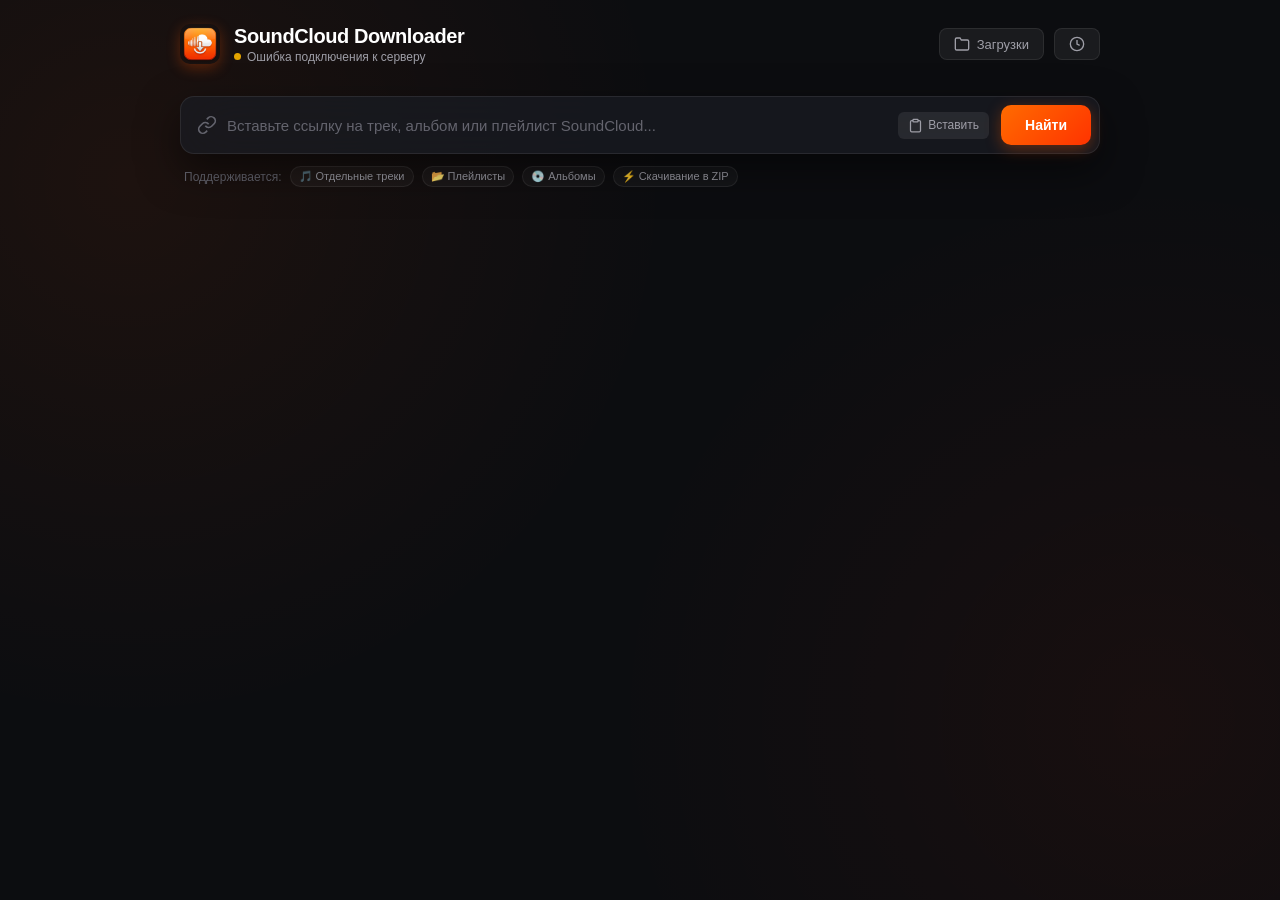
==== commit db5c5ffb: "feat: Add audio preview player, dynamic realistic qualities, updated 3D icon, and CI/CD multi-platfo" ====
--- a/static/index.html
+++ b/static/index.html
@@ -4,7 +4,8 @@
   <meta charset="UTF-8">
   <meta name="viewport" content="width=device-width, initial-scale=1.0">
   <title>SoundCloud Downloader для Mac</title>
-  <link rel="stylesheet" href="style.css">
+  <link rel="stylesheet" href="style.css?v=4">
+  <link rel="icon" type="image/png" href="icon.png?v=4">
   <link rel="preconnect" href="https://fonts.googleapis.com">
   <link rel="preconnect" href="https://fonts.gstatic.com" crossorigin>
   <link href="https://fonts.googleapis.com/css2?family=Inter:wght@400;500;600;700;800&display=swap" rel="stylesheet">
@@ -15,19 +16,7 @@
     <header class="app-header">
       <div class="header-left">
         <div class="app-logo">
-          <svg class="logo-icon" viewBox="0 0 40 40" fill="none">
-            <rect width="40" height="40" rx="10" fill="url(#logo_grad)" />
-            <!-- SoundCloud cloud & wave combined with download arrow -->
-            <path d="M12 24C10.8954 24 10 23.1046 10 22C10 20.8954 10.8954 20 12 20M14 26V18M16 27V16M18 28V15M20 28V17M22 28V19" stroke="white" stroke-width="2" stroke-linecap="round"/>
-            <path d="M26 18C28.2091 18 30 19.7909 30 22C30 24.2091 28.2091 26 26 26H22" stroke="white" stroke-width="2" stroke-linecap="round"/>
-            <path d="M25 21L21 25M21 25L17 21M21 25V14" stroke="#FFF" stroke-width="2.2" stroke-linecap="round" stroke-linejoin="round"/>
-            <defs>
-              <linearGradient id="logo_grad" x1="0" y1="0" x2="40" y2="40" gradientUnits="userSpaceOnUse">
-                <stop stop-color="#FF6B00"/>
-                <stop offset="1" stop-color="#FF3300"/>
-              </linearGradient>
-            </defs>
-          </svg>
+          <img src="icon.png?v=4" class="logo-icon" width="40" height="40" alt="SoundCloud Downloader">
         </div>
         <div class="header-titles">
           <h1 class="app-title">SoundCloud Downloader</h1>
@@ -138,6 +127,15 @@
               <img id="trackArtwork" src="" alt="Cover" class="media-artwork"/>
               <div class="ambient-glow" id="trackGlow"></div>
               <div class="type-pill">Трек</div>
+              <button class="artwork-play-btn" id="trackPlayBtn" title="Слушать превью">
+                <svg class="play-icon" width="28" height="28" viewBox="0 0 24 24" fill="currentColor">
+                  <polygon points="6 3 20 12 6 21 6 3"></polygon>
+                </svg>
+                <svg class="pause-icon" width="28" height="28" viewBox="0 0 24 24" fill="currentColor" style="display: none;">
+                  <rect x="6" y="4" width="4" height="16"></rect>
+                  <rect x="14" y="4" width="4" height="16"></rect>
+                </svg>
+              </button>
             </div>
             <div class="media-details">
               <div class="artist-row">
@@ -415,8 +413,68 @@
       </div>
     </div>
 
+    <!-- Floating Audio Mini-Player -->
+    <div class="audio-mini-player" id="audioMiniPlayer" style="display: none;">
+      <audio id="previewAudio" preload="auto"></audio>
+      
+      <div class="player-left">
+        <div class="player-thumb-wrapper">
+          <img id="playerThumb" src="" alt="Thumbnail" class="player-thumb">
+          <div class="player-wave-indicator" id="playerWaveIndicator" style="display: none;">
+            <span></span><span></span><span></span>
+          </div>
+        </div>
+        <div class="player-track-info">
+          <div class="player-track-title" id="playerTitle">Трек</div>
+          <div class="player-track-artist" id="playerArtist">SoundCloud</div>
+        </div>
+      </div>
+
+      <div class="player-center">
+        <div class="player-controls">
+          <button class="player-btn play-pause-btn" id="playerPlayPauseBtn" title="Воспроизведение / Пауза">
+            <div class="player-spinner" id="playerLoadingSpinner" style="display: none;"></div>
+            <svg class="player-play-icon" id="playerPlayIcon" width="18" height="18" viewBox="0 0 24 24" fill="currentColor">
+              <polygon points="6 3 20 12 6 21 6 3"></polygon>
+            </svg>
+            <svg class="player-pause-icon" id="playerPauseIcon" width="18" height="18" viewBox="0 0 24 24" fill="currentColor" style="display: none;">
+              <rect x="6" y="4" width="4" height="16"></rect>
+              <rect x="14" y="4" width="4" height="16"></rect>
+            </svg>
+          </button>
+        </div>
+
+        <div class="player-timeline-box">
+          <span class="player-time current-time" id="playerCurrentTime">0:00</span>
+          <div class="player-seek-container" id="playerSeekContainer">
+            <input type="range" class="player-seek-bar" id="playerSeekBar" min="0" max="100" value="0" step="0.1">
+            <div class="player-seek-progress" id="playerSeekProgress" style="width: 0%;"></div>
+          </div>
+          <span class="player-time total-time" id="playerTotalTime">0:00</span>
+        </div>
+      </div>
+
+      <div class="player-right">
+        <div class="player-volume-box">
+          <button class="player-volume-btn" id="playerVolumeBtn" title="Без звука">
+            <svg id="volumeIcon" width="18" height="18" viewBox="0 0 24 24" fill="none" stroke="currentColor" stroke-width="2">
+              <polygon points="11 5 6 9 2 9 2 15 6 15 11 19 11 5"></polygon>
+              <path d="M19.07 4.93a10 10 0 0 1 0 14.14M15.54 8.46a5 5 0 0 1 0 7.07"></path>
+            </svg>
+            <svg id="muteIcon" width="18" height="18" viewBox="0 0 24 24" fill="none" stroke="currentColor" stroke-width="2" style="display: none;">
+              <polygon points="11 5 6 9 2 9 2 15 6 15 11 19 11 5"></polygon>
+              <line x1="23" y1="9" x2="17" y2="15"></line>
+              <line x1="17" y1="9" x2="23" y2="15"></line>
+            </svg>
+          </button>
+          <input type="range" class="player-volume-slider" id="playerVolumeSlider" min="0" max="1" step="0.02" value="0.8">
+        </div>
+        <button class="player-close-btn" id="playerCloseBtn" title="Закрыть плеер">&times;</button>
+      </div>
+    </div>
+
   </div>
 
-  <script src="app.js"></script>
+  <script src="app.js?v=4"></script>
 </body>
 </html>
--- a/static/style.css
+++ b/static/style.css
@@ -68,6 +68,16 @@
   border-radius: 10px;
   overflow: hidden;
   box-shadow: 0 4px 14px rgba(255, 85, 0, 0.3);
+  display: flex;
+  align-items: center;
+  justify-content: center;
+}
+
+.app-logo img.logo-icon {
+  width: 100%;
+  height: 100%;
+  object-fit: cover;
+  display: block;
 }
 
 .header-titles .app-title {
@@ -447,6 +457,49 @@
   flex-shrink: 0;
   border-radius: 14px;
   overflow: visible;
+}
+
+.artwork-play-btn {
+  position: absolute;
+  top: 50%;
+  left: 50%;
+  transform: translate(-50%, -50%);
+  width: 50px;
+  height: 50px;
+  border-radius: 50%;
+  background: rgba(0, 0, 0, 0.65);
+  backdrop-filter: blur(10px);
+  border: 1.5px solid rgba(255, 255, 255, 0.5);
+  color: #ffffff;
+  display: flex;
+  align-items: center;
+  justify-content: center;
+  cursor: pointer;
+  z-index: 10;
+  opacity: 0.9;
+  transition: all 0.22s cubic-bezier(0.16, 1, 0.3, 1);
+  box-shadow: 0 4px 16px rgba(0, 0, 0, 0.4);
+}
+
+.artwork-play-btn:hover {
+  opacity: 1;
+  background: #ff5500;
+  border-color: #ff5500;
+  transform: translate(-50%, -50%) scale(1.1);
+  box-shadow: 0 6px 22px rgba(255, 85, 0, 0.5);
+}
+
+.artwork-play-btn svg {
+  margin-left: 2px;
+}
+
+.artwork-play-btn.is-playing svg.play-icon {
+  display: none !important;
+}
+
+.artwork-play-btn.is-playing svg.pause-icon {
+  display: block !important;
+  margin-left: 0;
 }
 
 .media-artwork {
@@ -896,7 +949,9 @@
   gap: 12px;
   padding: 10px 16px;
   border-bottom: 1px solid rgba(255, 255, 255, 0.04);
-  transition: background 0.15s ease;
+  transition: all 0.18s ease;
+  cursor: pointer;
+  user-select: none;
 }
 
 .track-row:last-child {
@@ -904,7 +959,51 @@
 }
 
 .track-row:hover {
-  background: rgba(255, 255, 255, 0.04);
+  background: rgba(255, 255, 255, 0.05);
+}
+
+.track-row.is-playing {
+  background: rgba(255, 85, 0, 0.12) !important;
+  border-left: 3px solid #ff5500;
+}
+
+.track-play-inline-btn {
+  width: 28px;
+  height: 28px;
+  border-radius: 50%;
+  border: none;
+  background: rgba(255, 255, 255, 0.08);
+  color: #fff;
+  display: flex;
+  align-items: center;
+  justify-content: center;
+  cursor: pointer;
+  flex-shrink: 0;
+  transition: all 0.18s ease;
+}
+
+.track-play-inline-btn:hover {
+  background: #ff5500;
+  color: #fff;
+  transform: scale(1.08);
+}
+
+.track-play-inline-btn svg.play-icon {
+  margin-left: 1px;
+}
+
+.track-row.is-playing .track-play-inline-btn {
+  background: #ff5500;
+  color: #fff;
+}
+
+.track-row.is-playing .track-play-inline-btn svg.play-icon {
+  display: none !important;
+}
+
+.track-row.is-playing .track-play-inline-btn svg.pause-icon {
+  display: block !important;
+  margin-left: 0;
 }
 
 .track-num {
@@ -1281,3 +1380,326 @@
   font-size: 13px;
   padding: 24px 0;
 }
+
+/* ==============================================================================
+   Floating Audio Mini-Player (Glassmorphic)
+   ============================================================================== */
+.audio-mini-player {
+  position: fixed;
+  bottom: 20px;
+  left: 50%;
+  transform: translateX(-50%);
+  width: calc(100% - 48px);
+  max-width: 880px;
+  background: rgba(18, 19, 23, 0.94);
+  backdrop-filter: blur(24px) saturate(190%);
+  -webkit-backdrop-filter: blur(24px) saturate(190%);
+  border: 1px solid rgba(255, 255, 255, 0.12);
+  border-radius: 16px;
+  padding: 10px 18px;
+  display: flex;
+  align-items: center;
+  justify-content: space-between;
+  gap: 16px;
+  z-index: 1000;
+  box-shadow: 0 16px 40px rgba(0, 0, 0, 0.65), 0 0 24px rgba(255, 85, 0, 0.14);
+  animation: playerSlideUp 0.3s cubic-bezier(0.16, 1, 0.3, 1) forwards;
+}
+
+@keyframes playerSlideUp {
+  from {
+    opacity: 0;
+    transform: translate(-50%, 30px);
+  }
+  to {
+    opacity: 1;
+    transform: translate(-50%, 0);
+  }
+}
+
+/* Left: Track Info & Thumbnail */
+.player-left {
+  display: flex;
+  align-items: center;
+  gap: 12px;
+  min-width: 180px;
+  max-width: 260px;
+  flex-shrink: 0;
+}
+
+.player-thumb-wrapper {
+  position: relative;
+  width: 44px;
+  height: 44px;
+  border-radius: 9px;
+  overflow: hidden;
+  flex-shrink: 0;
+  background: #222;
+}
+
+.player-thumb {
+  width: 100%;
+  height: 100%;
+  object-fit: cover;
+  display: block;
+}
+
+.player-wave-indicator {
+  position: absolute;
+  inset: 0;
+  background: rgba(0, 0, 0, 0.55);
+  display: flex;
+  align-items: center;
+  justify-content: center;
+  gap: 3px;
+}
+
+.player-wave-indicator span {
+  width: 3px;
+  height: 14px;
+  background: #ff5500;
+  border-radius: 2px;
+  animation: waveBar 0.8s ease-in-out infinite alternate;
+}
+
+.player-wave-indicator span:nth-child(2) {
+  animation-delay: 0.25s;
+  height: 18px;
+}
+
+.player-wave-indicator span:nth-child(3) {
+  animation-delay: 0.45s;
+  height: 10px;
+}
+
+@keyframes waveBar {
+  0% { transform: scaleY(0.3); }
+  100% { transform: scaleY(1); }
+}
+
+.player-track-info {
+  display: flex;
+  flex-direction: column;
+  overflow: hidden;
+}
+
+.player-track-title {
+  font-size: 13px;
+  font-weight: 600;
+  color: var(--text-main);
+  white-space: nowrap;
+  overflow: hidden;
+  text-overflow: ellipsis;
+}
+
+.player-track-artist {
+  font-size: 11px;
+  color: var(--text-muted);
+  white-space: nowrap;
+  overflow: hidden;
+  text-overflow: ellipsis;
+  margin-top: 1px;
+}
+
+/* Center: Controls & Timeline */
+.player-center {
+  flex: 1;
+  display: flex;
+  align-items: center;
+  gap: 14px;
+  max-width: 460px;
+}
+
+.player-controls {
+  display: flex;
+  align-items: center;
+  flex-shrink: 0;
+}
+
+.player-btn.play-pause-btn {
+  width: 36px;
+  height: 36px;
+  border-radius: 50%;
+  border: none;
+  background: #ff5500;
+  color: #fff;
+  display: flex;
+  align-items: center;
+  justify-content: center;
+  cursor: pointer;
+  transition: all 0.18s ease;
+  box-shadow: 0 4px 12px rgba(255, 85, 0, 0.4);
+  position: relative;
+}
+
+.player-btn.play-pause-btn:hover {
+  background: #ff6a1a;
+  transform: scale(1.08);
+}
+
+.player-btn.play-pause-btn svg.player-play-icon {
+  margin-left: 2px;
+}
+
+.player-spinner {
+  width: 18px;
+  height: 18px;
+  border: 2px solid rgba(255, 255, 255, 0.3);
+  border-top-color: #ffffff;
+  border-radius: 50%;
+  animation: spin 0.7s linear infinite;
+}
+
+.player-timeline-box {
+  flex: 1;
+  display: flex;
+  align-items: center;
+  gap: 8px;
+}
+
+.player-time {
+  font-size: 11px;
+  font-variant-numeric: tabular-nums;
+  color: var(--text-muted);
+  min-width: 32px;
+  text-align: center;
+}
+
+.player-seek-container {
+  position: relative;
+  flex: 1;
+  height: 14px;
+  display: flex;
+  align-items: center;
+}
+
+.player-seek-bar {
+  -webkit-appearance: none;
+  appearance: none;
+  width: 100%;
+  height: 4px;
+  background: rgba(255, 255, 255, 0.15);
+  border-radius: 2px;
+  outline: none;
+  cursor: pointer;
+  position: relative;
+  z-index: 2;
+  transition: height 0.15s ease;
+}
+
+.player-seek-container:hover .player-seek-bar {
+  height: 6px;
+}
+
+.player-seek-bar::-webkit-slider-thumb {
+  -webkit-appearance: none;
+  appearance: none;
+  width: 12px;
+  height: 12px;
+  border-radius: 50%;
+  background: #ffffff;
+  cursor: pointer;
+  box-shadow: 0 2px 6px rgba(0, 0, 0, 0.4);
+  transition: transform 0.15s ease;
+}
+
+.player-seek-container:hover .player-seek-bar::-webkit-slider-thumb {
+  transform: scale(1.25);
+  background: #ff5500;
+}
+
+.player-seek-progress {
+  position: absolute;
+  left: 0;
+  top: 50%;
+  transform: translateY(-50%);
+  height: 4px;
+  background: #ff5500;
+  border-radius: 2px;
+  pointer-events: none;
+  z-index: 1;
+  transition: height 0.15s ease;
+}
+
+.player-seek-container:hover .player-seek-progress {
+  height: 6px;
+}
+
+/* Right: Volume & Close */
+.player-right {
+  display: flex;
+  align-items: center;
+  gap: 12px;
+  flex-shrink: 0;
+}
+
+.player-volume-box {
+  display: flex;
+  align-items: center;
+  gap: 6px;
+}
+
+.player-volume-btn {
+  background: transparent;
+  border: none;
+  color: var(--text-secondary);
+  cursor: pointer;
+  display: flex;
+  align-items: center;
+  justify-content: center;
+  padding: 4px;
+  border-radius: 6px;
+  transition: color 0.15s ease;
+}
+
+.player-volume-btn:hover {
+  color: #fff;
+}
+
+.player-volume-slider {
+  -webkit-appearance: none;
+  appearance: none;
+  width: 65px;
+  height: 4px;
+  background: rgba(255, 255, 255, 0.15);
+  border-radius: 2px;
+  outline: none;
+  cursor: pointer;
+}
+
+.player-volume-slider::-webkit-slider-thumb {
+  -webkit-appearance: none;
+  appearance: none;
+  width: 10px;
+  height: 10px;
+  border-radius: 50%;
+  background: #ffffff;
+  cursor: pointer;
+  transition: transform 0.15s ease;
+}
+
+.player-volume-slider:hover::-webkit-slider-thumb {
+  transform: scale(1.2);
+  background: #ff5500;
+}
+
+.player-close-btn {
+  background: rgba(255, 255, 255, 0.08);
+  border: none;
+  color: var(--text-muted);
+  width: 26px;
+  height: 26px;
+  border-radius: 50%;
+  display: flex;
+  align-items: center;
+  justify-content: center;
+  font-size: 16px;
+  line-height: 1;
+  cursor: pointer;
+  transition: all 0.15s ease;
+}
+
+.player-close-btn:hover {
+  background: rgba(255, 255, 255, 0.18);
+  color: #fff;
+}
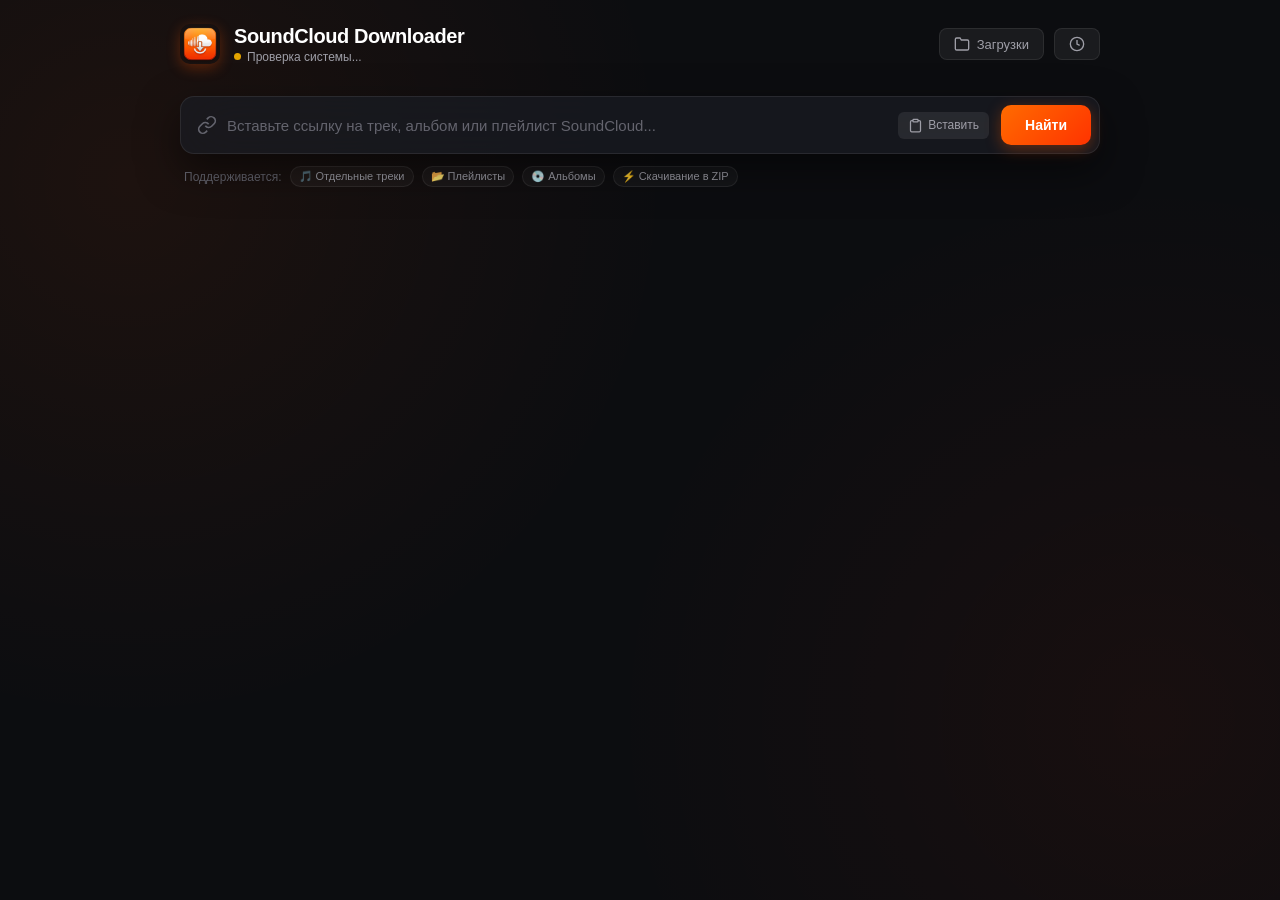
==== commit 3e71b33b: "feat: Add inline metadata & tag editing for albums and individual tracks" ====
--- a/static/index.html
+++ b/static/index.html
@@ -4,8 +4,8 @@
   <meta charset="UTF-8">
   <meta name="viewport" content="width=device-width, initial-scale=1.0">
   <title>SoundCloud Downloader для Mac</title>
-  <link rel="stylesheet" href="style.css?v=4">
-  <link rel="icon" type="image/png" href="icon.png?v=4">
+  <link rel="stylesheet" href="style.css?v=5">
+  <link rel="icon" type="image/png" href="icon.png?v=5">
   <link rel="preconnect" href="https://fonts.googleapis.com">
   <link rel="preconnect" href="https://fonts.gstatic.com" crossorigin>
   <link href="https://fonts.googleapis.com/css2?family=Inter:wght@400;500;600;700;800&display=swap" rel="stylesheet">
@@ -140,8 +140,34 @@
             <div class="media-details">
               <div class="artist-row">
                 <span class="artist-name" id="trackArtist">Артист</span>
+                <button class="edit-badge-btn" id="editTrackBtn" title="Редактировать название и артиста">
+                  <svg width="12" height="12" viewBox="0 0 24 24" fill="none" stroke="currentColor" stroke-width="2">
+                    <path d="M12 20h9"></path>
+                    <path d="M16.5 3.5a2.121 2.121 0 0 1 3 3L7 19l-4 1 1-4L16.5 3.5z"></path>
+                  </svg>
+                  <span>Изменить</span>
+                </button>
               </div>
               <h2 class="media-title" id="trackTitle">Название трека</h2>
+
+              <!-- Quick Edit Box for Single Track -->
+              <div class="quick-edit-panel" id="trackEditPanel" style="display: none;">
+                <div class="edit-fields-row">
+                  <div class="edit-field">
+                    <label class="edit-field-label">Исполнитель:</label>
+                    <input type="text" class="edit-text-input" id="trackArtistInput" placeholder="Исполнитель">
+                  </div>
+                  <div class="edit-field">
+                    <label class="edit-field-label">Название трека:</label>
+                    <input type="text" class="edit-text-input" id="trackTitleInput" placeholder="Название трека">
+                  </div>
+                </div>
+                <div class="edit-actions-row">
+                  <button class="edit-action-btn primary" id="saveTrackEditBtn">Применить</button>
+                  <button class="edit-action-btn secondary" id="resetTrackEditBtn">Сбросить</button>
+                  <button class="edit-action-btn cancel" id="cancelTrackEditBtn">Закрыть</button>
+                </div>
+              </div>
               <div class="media-meta">
                 <span class="meta-item" id="trackDuration">--:--</span>
                 <span class="meta-dot">•</span>
@@ -218,8 +244,41 @@
             <div class="playlist-info">
               <div class="artist-row">
                 <span class="artist-name" id="playlistArtist">Артист</span>
+                <button class="edit-badge-btn" id="editPlaylistBtn" title="Редактировать название альбома и артиста">
+                  <svg width="12" height="12" viewBox="0 0 24 24" fill="none" stroke="currentColor" stroke-width="2">
+                    <path d="M12 20h9"></path>
+                    <path d="M16.5 3.5a2.121 2.121 0 0 1 3 3L7 19l-4 1 1-4L16.5 3.5z"></path>
+                  </svg>
+                  <span>Изменить альбом</span>
+                </button>
               </div>
               <h2 class="media-title" id="playlistTitle">Название альбома</h2>
+
+              <!-- Quick Edit Box for Album / Playlist -->
+              <div class="quick-edit-panel" id="playlistEditPanel" style="display: none;">
+                <div class="edit-fields-row">
+                  <div class="edit-field">
+                    <label class="edit-field-label">Исполнитель альбома:</label>
+                    <input type="text" class="edit-text-input" id="playlistArtistInput" placeholder="Исполнитель альбома">
+                  </div>
+                  <div class="edit-field">
+                    <label class="edit-field-label">Название альбома:</label>
+                    <input type="text" class="edit-text-input" id="playlistTitleInput" placeholder="Название альбома">
+                  </div>
+                </div>
+                <div class="edit-extra-row">
+                  <label class="custom-checkbox">
+                    <input type="checkbox" id="syncArtistToTracksCheckbox" checked>
+                    <span class="checkmark"></span>
+                  </label>
+                  <span class="extra-label">Применить этого исполнителя ко всем трекам альбома</span>
+                </div>
+                <div class="edit-actions-row">
+                  <button class="edit-action-btn primary" id="savePlaylistEditBtn">Применить</button>
+                  <button class="edit-action-btn secondary" id="resetPlaylistEditBtn">Сбросить</button>
+                  <button class="edit-action-btn cancel" id="cancelPlaylistEditBtn">Закрыть</button>
+                </div>
+              </div>
               <div class="playlist-stats">
                 <span class="stat-pill" id="playlistTrackCount">0 треков</span>
                 <span class="stat-pill" id="playlistDuration">0 мин</span>
@@ -475,6 +534,6 @@
 
   </div>
 
-  <script src="app.js?v=4"></script>
+  <script src="app.js?v=5"></script>
 </body>
 </html>
--- a/static/style.css
+++ b/static/style.css
@@ -1703,3 +1703,259 @@
   background: rgba(255, 255, 255, 0.18);
   color: #fff;
 }
+
+/* Metadata & Tag Editing Styles */
+.artist-row {
+  display: flex;
+  align-items: center;
+  gap: 10px;
+}
+
+.edit-badge-btn {
+  display: inline-flex;
+  align-items: center;
+  gap: 5px;
+  background: rgba(255, 255, 255, 0.06);
+  border: 1px solid rgba(255, 255, 255, 0.12);
+  color: var(--text-secondary);
+  border-radius: 6px;
+  padding: 3px 8px;
+  font-size: 11px;
+  font-weight: 500;
+  cursor: pointer;
+  transition: all 0.18s ease;
+  user-select: none;
+}
+
+.edit-badge-btn:hover {
+  background: rgba(255, 85, 0, 0.15);
+  border-color: rgba(255, 85, 0, 0.4);
+  color: var(--sc-orange);
+}
+
+.edit-badge-btn.active {
+  background: var(--sc-orange);
+  color: #fff;
+  border-color: var(--sc-orange);
+}
+
+.quick-edit-panel {
+  background: rgba(18, 19, 24, 0.95);
+  border: 1px solid rgba(255, 85, 0, 0.35);
+  border-radius: 12px;
+  padding: 14px 16px;
+  margin-top: 10px;
+  margin-bottom: 8px;
+  display: flex;
+  flex-direction: column;
+  gap: 12px;
+  box-shadow: 0 8px 24px rgba(0, 0, 0, 0.4);
+  animation: editSlideDown 0.2s ease-out;
+}
+
+@keyframes editSlideDown {
+  from {
+    opacity: 0;
+    transform: translateY(-6px);
+  }
+  to {
+    opacity: 1;
+    transform: translateY(0);
+  }
+}
+
+.edit-fields-row {
+  display: flex;
+  gap: 12px;
+}
+
+.edit-field {
+  flex: 1;
+  display: flex;
+  flex-direction: column;
+  gap: 5px;
+}
+
+.edit-field-label {
+  font-size: 11px;
+  color: var(--text-secondary);
+  font-weight: 600;
+  text-transform: uppercase;
+  letter-spacing: 0.5px;
+}
+
+.edit-text-input {
+  background: rgba(255, 255, 255, 0.06);
+  border: 1px solid rgba(255, 255, 255, 0.15);
+  border-radius: 8px;
+  padding: 8px 12px;
+  font-size: 13px;
+  color: var(--text-main);
+  outline: none;
+  font-family: inherit;
+  transition: all 0.2s ease;
+}
+
+.edit-text-input:focus {
+  border-color: var(--sc-orange);
+  background: rgba(255, 255, 255, 0.1);
+  box-shadow: 0 0 0 2px rgba(255, 85, 0, 0.25);
+}
+
+.edit-extra-row {
+  display: flex;
+  align-items: center;
+  gap: 8px;
+  font-size: 12px;
+  color: var(--text-secondary);
+  cursor: pointer;
+}
+
+.edit-extra-row .extra-label {
+  font-size: 12px;
+  color: var(--text-secondary);
+  cursor: pointer;
+}
+
+.edit-actions-row {
+  display: flex;
+  align-items: center;
+  gap: 8px;
+  justify-content: flex-end;
+}
+
+.edit-action-btn {
+  padding: 6px 14px;
+  border-radius: 6px;
+  font-size: 12px;
+  font-weight: 600;
+  cursor: pointer;
+  border: none;
+  transition: all 0.15s ease;
+}
+
+.edit-action-btn.primary {
+  background: var(--sc-orange);
+  color: #fff;
+}
+.edit-action-btn.primary:hover {
+  background: var(--sc-orange-hover);
+}
+
+.edit-action-btn.secondary {
+  background: rgba(255, 255, 255, 0.08);
+  color: var(--text-secondary);
+}
+.edit-action-btn.secondary:hover {
+  background: rgba(255, 255, 255, 0.14);
+  color: var(--text-main);
+}
+
+.edit-action-btn.cancel {
+  background: transparent;
+  color: var(--text-muted);
+}
+.edit-action-btn.cancel:hover {
+  color: var(--text-main);
+}
+
+/* Tracklist Inline Editing */
+.track-row-edit-btn {
+  display: inline-flex;
+  align-items: center;
+  justify-content: center;
+  width: 26px;
+  height: 26px;
+  border-radius: 6px;
+  border: 1px solid transparent;
+  background: transparent;
+  color: var(--text-muted);
+  cursor: pointer;
+  transition: all 0.18s ease;
+  flex-shrink: 0;
+  opacity: 0.45;
+}
+
+.track-row:hover .track-row-edit-btn {
+  opacity: 1;
+}
+
+.track-row-edit-btn:hover {
+  background: rgba(255, 85, 0, 0.15);
+  border-color: rgba(255, 85, 0, 0.35);
+  color: var(--sc-orange);
+}
+
+.track-row.is-editing {
+  background: rgba(255, 85, 0, 0.09) !important;
+  border-left: 3px solid var(--sc-orange);
+}
+
+.track-row-edit-mode {
+  flex: 1;
+  display: flex;
+  align-items: center;
+  gap: 8px;
+}
+
+.inline-edit-input {
+  background: rgba(12, 13, 16, 0.95);
+  border: 1px solid rgba(255, 255, 255, 0.2);
+  border-radius: 6px;
+  padding: 5px 8px;
+  font-size: 12px;
+  color: var(--text-main);
+  outline: none;
+  font-family: inherit;
+  transition: all 0.15s ease;
+}
+
+.inline-edit-input:focus {
+  border-color: var(--sc-orange);
+  box-shadow: 0 0 0 2px rgba(255, 85, 0, 0.25);
+}
+
+.inline-edit-btn {
+  width: 26px;
+  height: 26px;
+  border-radius: 6px;
+  display: inline-flex;
+  align-items: center;
+  justify-content: center;
+  cursor: pointer;
+  border: none;
+  font-size: 13px;
+  font-weight: bold;
+  flex-shrink: 0;
+  transition: all 0.15s ease;
+}
+
+.inline-edit-confirm-btn {
+  background: var(--sc-orange);
+  color: #fff;
+}
+.inline-edit-confirm-btn:hover {
+  background: var(--sc-orange-hover);
+}
+
+.inline-edit-cancel-btn {
+  background: rgba(255, 255, 255, 0.08);
+  color: var(--text-secondary);
+}
+.inline-edit-cancel-btn:hover {
+  background: rgba(255, 255, 255, 0.15);
+  color: var(--text-main);
+}
+
+.track-edited-tag {
+  font-size: 10px;
+  color: var(--sc-orange);
+  background: rgba(255, 85, 0, 0.14);
+  border: 1px solid rgba(255, 85, 0, 0.3);
+  padding: 1px 5px;
+  border-radius: 4px;
+  margin-left: 6px;
+  font-weight: 500;
+  vertical-align: middle;
+  text-transform: lowercase;
+}
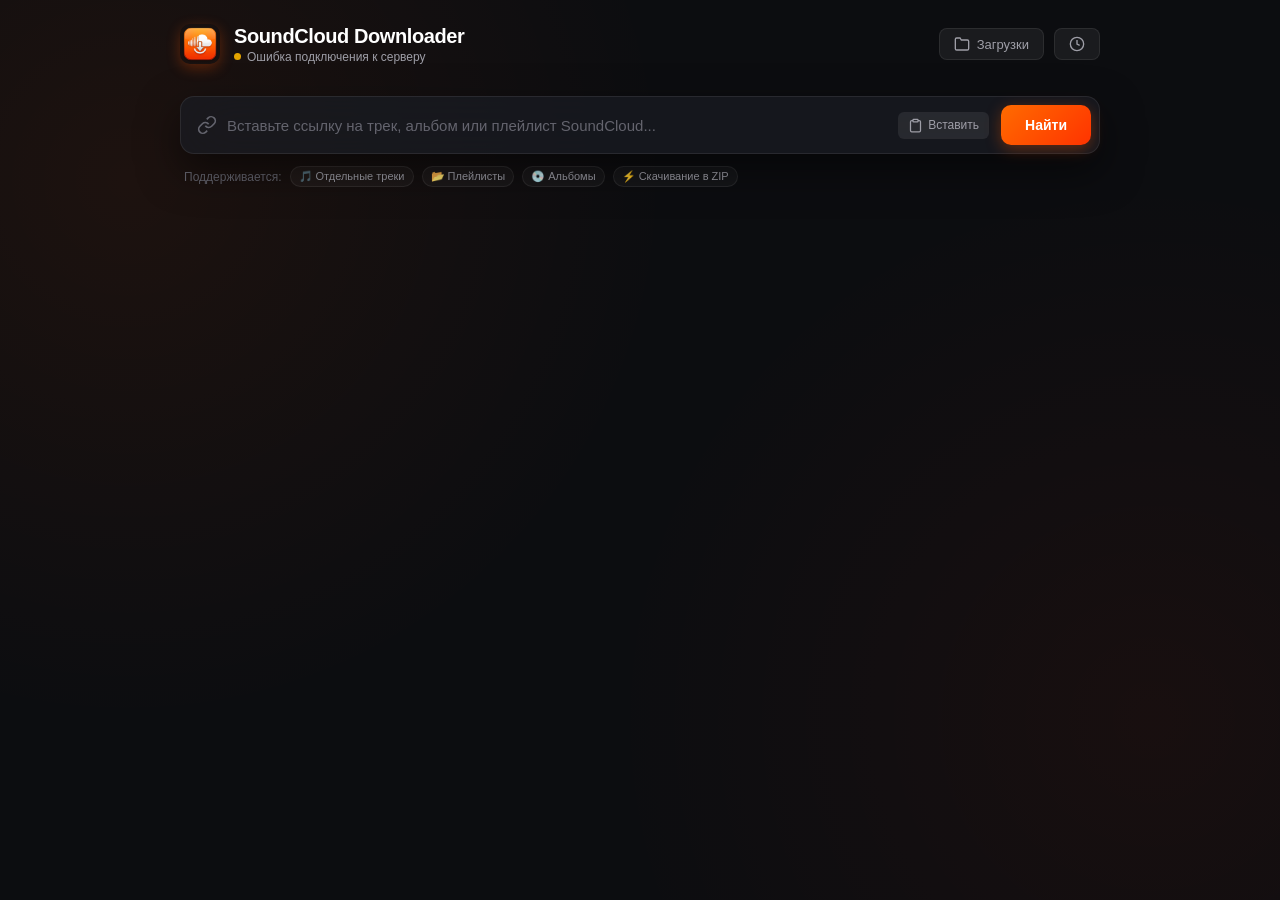
==== commit 60aa4132: "fix: Eliminate duplicate app install path and fix JS parser syntax error" ====
--- a/static/index.html
+++ b/static/index.html
@@ -4,8 +4,8 @@
   <meta charset="UTF-8">
   <meta name="viewport" content="width=device-width, initial-scale=1.0">
   <title>SoundCloud Downloader для Mac</title>
-  <link rel="stylesheet" href="style.css?v=5">
-  <link rel="icon" type="image/png" href="icon.png?v=5">
+  <link rel="stylesheet" href="style.css?v=6">
+  <link rel="icon" type="image/png" href="icon.png?v=6">
   <link rel="preconnect" href="https://fonts.googleapis.com">
   <link rel="preconnect" href="https://fonts.gstatic.com" crossorigin>
   <link href="https://fonts.googleapis.com/css2?family=Inter:wght@400;500;600;700;800&display=swap" rel="stylesheet">
@@ -534,6 +534,6 @@
 
   </div>
 
-  <script src="app.js?v=5"></script>
+  <script src="app.js?v=6"></script>
 </body>
 </html>
